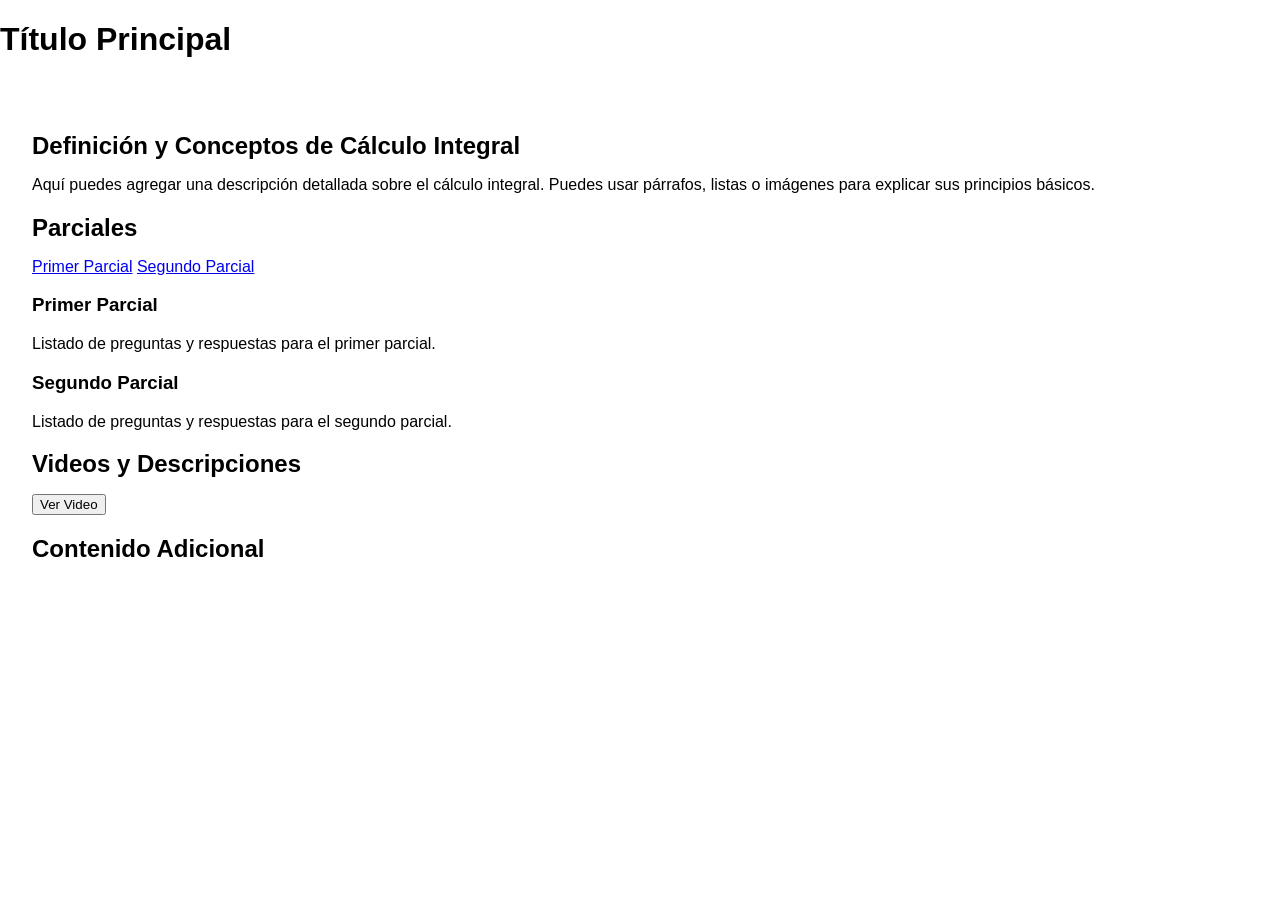
==== index.html @ 9d0ffa1f "mejora html 3" ====
<!DOCTYPE html>
<html lang="es">
<head>
    <meta charset="UTF-8">
    <meta name="viewport" content="width=device-width, initial-scale=1.0">
    <title>Título Principal - Cálculo Integral</title>
    <link rel="stylesheet" href="styles.css">
    <style>
        .animated {
            animation: slideUp 1s ease;
        }
        
        @keyframes slideUp {
            from { transform: translateY(-50px); opacity: 0; }
            to { transform: translateY(0); opacity: 1; }
        }

        .dropdown-content {
            display: none;
            position: absolute;
            background-color: #f9f9f9;
            min-width: 160px;
            box-shadow: 0px 8px 16px 0px rgba(0,0,0,0.2);
            z-index: 1;
        }

        .dropdown-content a {
            color: black;
            padding: 12px 16px;
            text-decoration: none;
            display: block;
        }

        .dropdown-content a:hover {background-color: #f1f1f1}
    </style>
</head>
<body>

<!-- Header -->
<header class="animated">
    <h1>Título Principal</h1>
</header>

<!-- Main Content -->
<main class="main-content animated">
    <!-- Definición y Conceptos de Cálculo Integral -->
    <section id="definition" class="content-section animated">
        <h2>Definición y Conceptos de Cálculo Integral</h2>
        <p>Aquí puedes agregar una descripción detallada sobre el cálculo integral. Puedes usar párrafos, listas o imágenes para explicar sus principios básicos.</p>
    </section>

    <!-- Parciales -->
    <div class="content-section animated">
        <h2>Parciales</h2>
        <a href="#primer-parcial" onclick="showParchial('parcial1')">Primer Parcial</a>
        <a href="#segundo-parcial" onclick="showParchial('parcial2')">Segundo Parcial</a>
    </div>

    <!-- Contenido de los Parciales -->
    <section id="primer-parcial" class="content-section animated">
        <h3>Primer Parcial</h3>
        <p>Listado de preguntas y respuestas para el primer parcial.</p>
        <!-- Agrega botones o enlaces para cada tema -->
    </section>

    <section id="segundo-parcial" class="content-section animated">
        <h3>Segundo Parcial</h3>
        <p>Listado de preguntas y respuestas para el segundo parcial.</p>
        <!-- Agrega botones o enlaces para cada tema -->
    </section>

    <!-- Video -->
    <div class="content-section animated">
        <h2>Videos y Descripciones</h2>
        <button onclick="showVideo('your-video-id-here')">Ver Video</button>
        <!-- Añade un iframe para mostrar el video de YouTube si es necesario -->
    </div>

    <!-- Contenido Adicional -->
    <section id="additional-content" class="content-section animated">
        <h2>Contenido Adicional</h2>
        <!-- Aquí puedes agregar cualquier otro contenido que deseas, como definiciones adicionales o enlaces internos -->
    </section>
</main>

<script>
    function showParchial(parchialId) {
        // Mostrar el contenido del parcial seleccionado
        document.getElementById(parchialId).style.display = 'block';

        // Ocultar los contenidos de otros parciales
        hideParcial1();
        hideParcial2();
    }

    function hideParcial1() {
        // Ocultar el contenido del primer parcial
        document.getElementById('primer-parcial').style.display = 'none';
    }

    function hideParcial2() {
        // Ocultar el contenido del segundo parcial
        document.getElementById('segundo-parcial').style.display = 'none';
    }
</script>
---- styles.css ----
body {
    font-family: Arial, sans-serif;
    margin: 0;
    padding: 0;
}

.header {
    background-color: #f8f9fa;
    padding: 1rem;
}

.main-content {
    padding: 2rem;
}

.content-section h2 {
    margin-bottom: 1rem;
}

/* Añade estilos adicionales para los títulos y botones */
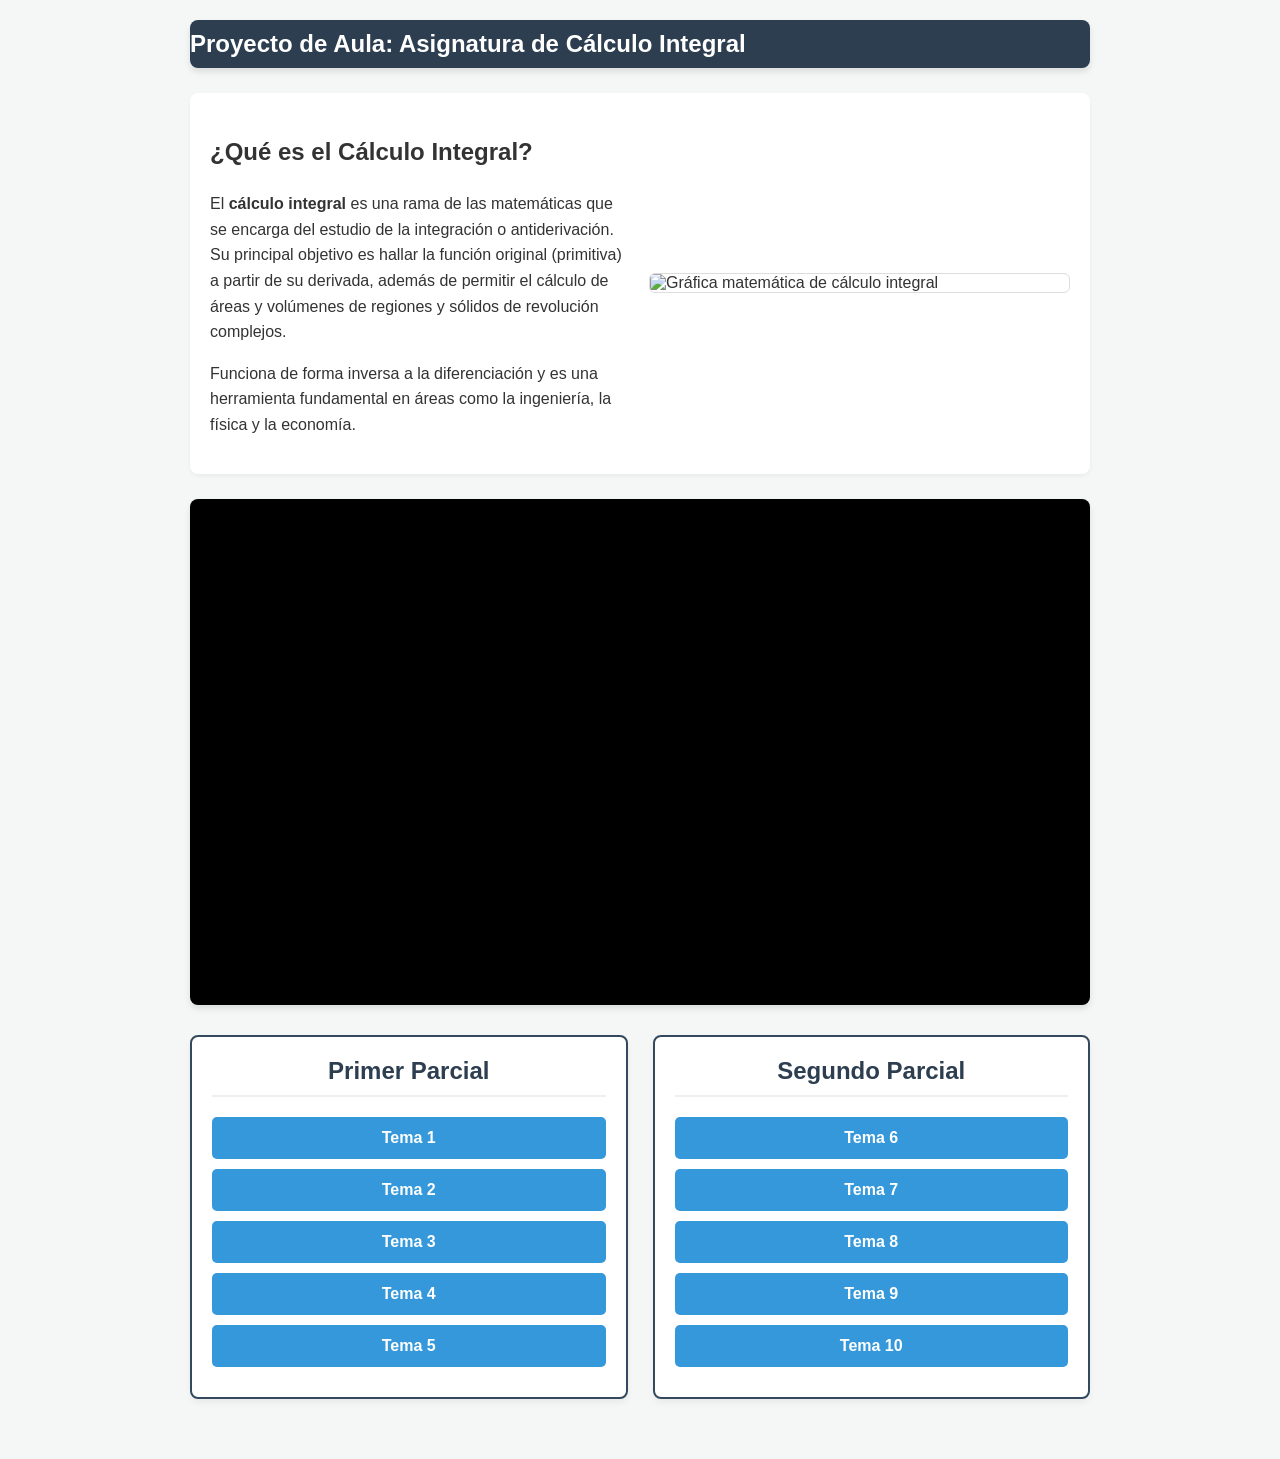
==== commit 81f56742: "proyecto actualizado" ====
--- a/index.html
+++ b/index.html
@@ -3,103 +3,209 @@
 <head>
     <meta charset="UTF-8">
     <meta name="viewport" content="width=device-width, initial-scale=1.0">
-    <title>Título Principal - Cálculo Integral</title>
-    <link rel="stylesheet" href="styles.css">
+    <title>Curso de Cálculo Integral</title>
     <style>
-        .animated {
-            animation: slideUp 1s ease;
-        }
-        
-        @keyframes slideUp {
-            from { transform: translateY(-50px); opacity: 0; }
-            to { transform: translateY(0); opacity: 1; }
-        }
-
-        .dropdown-content {
-            display: none;
+        /* --- ESTILOS GENERALES Y LIGEROS --- */
+        body {
+            font-family: 'Segoe UI', Tahoma, Geneva, Verdana, sans-serif;
+            background-color: #f4f7f6;
+            color: #333;
+            margin: 0;
+            padding: 20px;
+            display: flex;
+            flex-direction: column;
+            align-items: center;
+        }
+
+        main {
+            max-width: 900px;
+            width: 100%;
+        }
+
+        /* --- ANIMACIÓN DEL TÍTULO (Izquierda a Derecha) --- */
+        .marquee-container {
+            width: 100%;
+            overflow: hidden;
+            background: #2c3e50;
+            border-radius: 8px;
+            padding: 10px 0;
+            margin-bottom: 25px;
+            box-shadow: 0 4px 6px rgba(0,0,0,0.1);
+        }
+
+        .marquee-text {
+            display: inline-block;
+            white-space: nowrap;
+            font-size: 24px;
+            font-weight: bold;
+            color: #ffffff;
+            animation: moverTexto 12s linear infinite;
+        }
+
+        @keyframes moverTexto {
+            0% { transform: translate3d(-100%, 0, 0); }
+            100% { transform: translate3d(100%, 0, 0); }
+        }
+
+        /* --- SECCIÓN INTRODUCTORIA (Texto e Imagen) --- */
+        .intro-section {
+            display: flex;
+            gap: 20px;
+            background: white;
+            padding: 20px;
+            border-radius: 8px;
+            box-shadow: 0 2px 4px rgba(0,0,0,0.05);
+            margin-bottom: 25px;
+            align-items: center;
+        }
+
+        .intro-text {
+            flex: 1;
+            line-height: 1.6;
+        }
+
+        .intro-image {
+            flex: 1;
+            max-width: 100%;
+            height: auto;
+            border-radius: 6px;
+            border: 1px solid #ddd;
+        }
+
+        /* --- SECCIÓN MULTIMEDIA (Video de YouTube) --- */
+        .video-container {
+            position: relative;
+            padding-bottom: 56.25%; /* Relación de aspecto 16:9 */
+            height: 0;
+            overflow: hidden;
+            background: #000;
+            border-radius: 8px;
+            margin-bottom: 30px;
+            box-shadow: 0 4px 6px rgba(0,0,0,0.1);
+        }
+
+        .video-container iframe {
             position: absolute;
-            background-color: #f9f9f9;
-            min-width: 160px;
-            box-shadow: 0px 8px 16px 0px rgba(0,0,0,0.2);
-            z-index: 1;
-        }
-
-        .dropdown-content a {
-            color: black;
-            padding: 12px 16px;
+            top: 0;
+            left: 0;
+            width: 100%;
+            height: 100%;
+            border: 0;
+        }
+
+        /* --- PANELES DE NAVEGACIÓN (Los Dos Cuadros de Parciales) --- */
+        .parciales-container {
+            display: grid;
+            grid-template-columns: 1fr 1fr;
+            gap: 25px;
+            margin-bottom: 40px;
+        }
+
+        .cuadro-parcial {
+            background: white;
+            border: 2px solid #34495e;
+            border-radius: 8px;
+            padding: 20px;
+            box-shadow: 0 4px 6px rgba(0,0,0,0.05);
+            text-align: center;
+        }
+
+        .cuadro-parcial h2 {
+            color: #2c3e50;
+            margin-top: 0;
+            border-bottom: 2px solid #ecf0f1;
+            padding-bottom: 10px;
+        }
+
+        /* --- BOTONES INTERACTIVOS --- */
+        .btn-tema {
+            display: block;
+            width: 100%;
+            padding: 12px;
+            margin: 10px 0;
+            background-color: #3498db;
+            color: white;
             text-decoration: none;
-            display: block;
-        }
-
-        .dropdown-content a:hover {background-color: #f1f1f1}
+            font-weight: bold;
+            border-radius: 5px;
+            transition: background 0.2s ease, transform 0.1s ease;
+            box-sizing: border-box;
+        }
+
+        .btn-tema:hover {
+            background-color: #2980b9;
+            transform: scale(1.02);
+        }
+
+        .btn-tema:active {
+            transform: scale(0.98);
+        }
+
+        /* Responsivo para pantallas pequeñas */
+        @media (max-width: 768px) {
+            .intro-section { flex-direction: column; }
+            .parciales-container { grid-template-columns: 1fr; }
+        }
     </style>
 </head>
 <body>
 
-<!-- Header -->
-<header class="animated">
-    <h1>Título Principal</h1>
-</header>
-
-<!-- Main Content -->
-<main class="main-content animated">
-    <!-- Definición y Conceptos de Cálculo Integral -->
-    <section id="definition" class="content-section animated">
-        <h2>Definición y Conceptos de Cálculo Integral</h2>
-        <p>Aquí puedes agregar una descripción detallada sobre el cálculo integral. Puedes usar párrafos, listas o imágenes para explicar sus principios básicos.</p>
-    </section>
-
-    <!-- Parciales -->
-    <div class="content-section animated">
-        <h2>Parciales</h2>
-        <a href="#primer-parcial" onclick="showParchial('parcial1')">Primer Parcial</a>
-        <a href="#segundo-parcial" onclick="showParchial('parcial2')">Segundo Parcial</a>
-    </div>
-
-    <!-- Contenido de los Parciales -->
-    <section id="primer-parcial" class="content-section animated">
-        <h3>Primer Parcial</h3>
-        <p>Listado de preguntas y respuestas para el primer parcial.</p>
-        <!-- Agrega botones o enlaces para cada tema -->
-    </section>
-
-    <section id="segundo-parcial" class="content-section animated">
-        <h3>Segundo Parcial</h3>
-        <p>Listado de preguntas y respuestas para el segundo parcial.</p>
-        <!-- Agrega botones o enlaces para cada tema -->
-    </section>
-
-    <!-- Video -->
-    <div class="content-section animated">
-        <h2>Videos y Descripciones</h2>
-        <button onclick="showVideo('your-video-id-here')">Ver Video</button>
-        <!-- Añade un iframe para mostrar el video de YouTube si es necesario -->
-    </div>
-
-    <!-- Contenido Adicional -->
-    <section id="additional-content" class="content-section animated">
-        <h2>Contenido Adicional</h2>
-        <!-- Aquí puedes agregar cualquier otro contenido que deseas, como definiciones adicionales o enlaces internos -->
-    </section>
-</main>
-
-<script>
-    function showParchial(parchialId) {
-        // Mostrar el contenido del parcial seleccionado
-        document.getElementById(parchialId).style.display = 'block';
-
-        // Ocultar los contenidos de otros parciales
-        hideParcial1();
-        hideParcial2();
-    }
-
-    function hideParcial1() {
-        // Ocultar el contenido del primer parcial
-        document.getElementById('primer-parcial').style.display = 'none';
-    }
-
-    function hideParcial2() {
-        // Ocultar el contenido del segundo parcial
-        document.getElementById('segundo-parcial').style.display = 'none';
-    }
-</script>+    <main>
+        <!-- 1. Encabezado Animado de Izquierda a Derecha -->
+        <div class="marquee-container">
+            <div class="marquee-text">Proyecto de Aula: Asignatura de Cálculo Integral</div>
+        </div>
+
+        <!-- 2. Sección Teórica con Definición e Imagen -->
+        <section class="intro-section">
+            <div class="intro-text">
+                <h2>¿Qué es el Cálculo Integral?</h2>
+                <p>
+                    El <strong>cálculo integral</strong> es una rama de las matemáticas que se encarga del estudio de la integración o antiderivación. Su principal objetivo es hallar la función original (primitiva) a partir de su derivada, además de permitir el cálculo de áreas y volúmenes de regiones y sólidos de revolución complejos.
+                </p>
+                <p>
+                    Funciona de forma inversa a la diferenciación y es una herramienta fundamental en áreas como la ingeniería, la física y la economía.
+                </p>
+            </div>
+            <!-- Imagen ilustrativa temporal usando una URL libre (Área bajo la curva) -->
+            <img class="intro-image" src="https://unsplash.com" alt="Gráfica matemática de cálculo integral">
+        </section>
+
+        <!-- 3. Sección de Video de YouTube Incrustado -->
+        <section class="video-container">
+            <iframe 
+                src="https://youtube.com" 
+                title="Integrales | Introducción" 
+                allow="accelerometer; autoplay; clipboard-write; encrypted-media; gyroscope; picture-in-picture; web-share" 
+                allowfullscreen>
+            </iframe >
+        </section>
+
+        <!-- 4. Cuadros de los Parciales con Enlaces Relativos -->
+        <section class="parciales-container">
+            
+            <!-- Cuadro Primer Parcial -->
+            <div class="cuadro-parcial">
+                <h2>Primer Parcial</h2>
+                <a href="temas/parcial1/tema1.html" class="btn-tema">Tema 1</a>
+                <a href="temas/parcial1/tema2.html" class="btn-tema">Tema 2</a>
+                <a href="temas/parcial1/tema3.html" class="btn-tema">Tema 3</a>
+                <a href="temas/parcial1/tema4.html" class="btn-tema">Tema 4</a>
+                <a href="temas/parcial1/tema5.html" class="btn-tema">Tema 5</a>
+            </div>
+
+            <!-- Cuadro Segundo Parcial -->
+            <div class="cuadro-parcial">
+                <h2>Segundo Parcial</h2>
+                <a href="temas/parcial2/tema1.html" class="btn-tema">Tema 6</a>
+                <a href="temas/parcial2/tema2.html" class="btn-tema">Tema 7</a>
+                <a href="temas/parcial2/tema3.html" class="btn-tema">Tema 8</a>
+                <a href="temas/parcial2/tema4.html" class="btn-tema">Tema 9</a>
+                <a href="temas/parcial2/tema5.html" class="btn-tema">Tema 10</a>
+            </div>
+
+        </section>
+    </main>
+
+</body>
+</html>
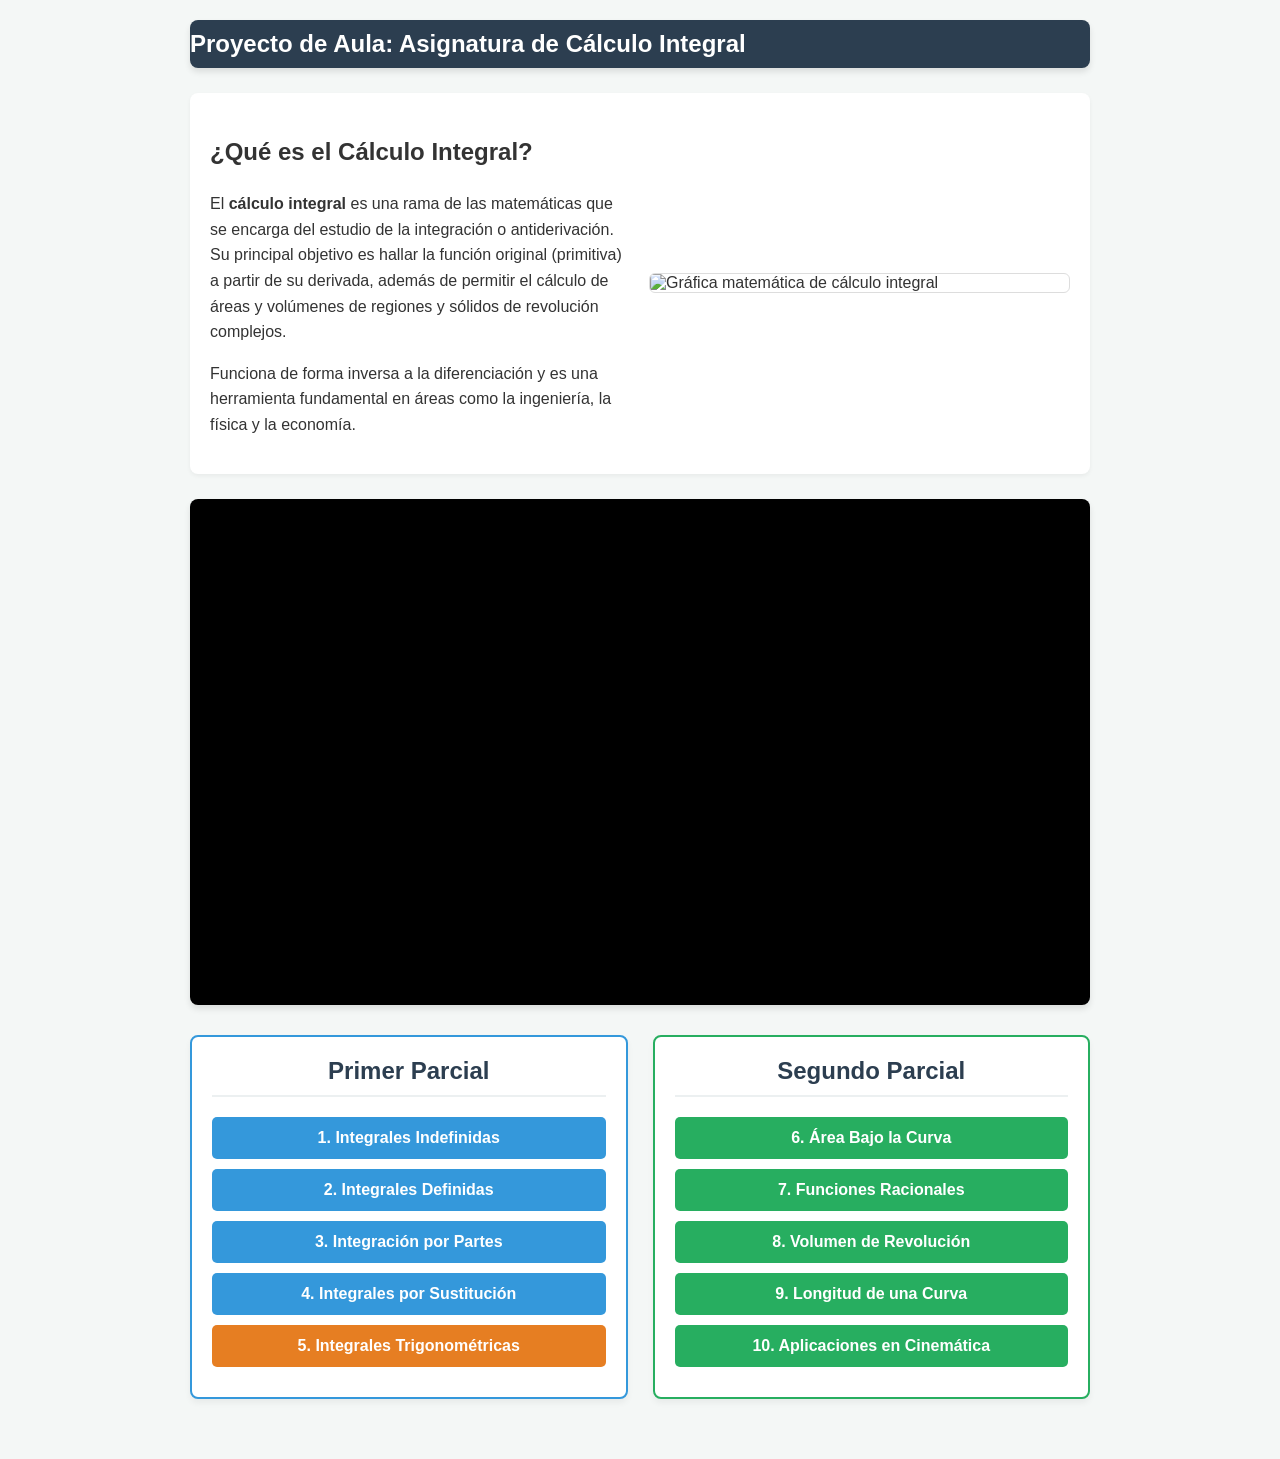
==== commit 1de88f05: "mejoramiento de index" ====
--- a/index.html
+++ b/index.html
@@ -168,13 +168,13 @@
                 </p>
             </div>
             <!-- Imagen ilustrativa temporal usando una URL libre (Área bajo la curva) -->
-            <img class="intro-image" src="https://unsplash.com" alt="Gráfica matemática de cálculo integral">
+            <img class="intro-image" src="https://images.unsplash.com/photo-1754304342501-54bad0a6d195?q=80&w=1170&auto=format&fit=crop" alt="Gráfica matemática de cálculo integral">
         </section>
 
         <!-- 3. Sección de Video de YouTube Incrustado -->
         <section class="video-container">
             <iframe 
-                src="https://youtube.com" 
+                src="https://www.youtube.com/embed/d7Y9Om4KCUM" 
                 title="Integrales | Introducción" 
                 allow="accelerometer; autoplay; clipboard-write; encrypted-media; gyroscope; picture-in-picture; web-share" 
                 allowfullscreen>
@@ -185,23 +185,23 @@
         <section class="parciales-container">
             
             <!-- Cuadro Primer Parcial -->
-            <div class="cuadro-parcial">
+            <div class="cuadro-parcial" style="border-color: #3498db;">
                 <h2>Primer Parcial</h2>
-                <a href="temas/parcial1/tema1.html" class="btn-tema">Tema 1</a>
-                <a href="temas/parcial1/tema2.html" class="btn-tema">Tema 2</a>
-                <a href="temas/parcial1/tema3.html" class="btn-tema">Tema 3</a>
-                <a href="temas/parcial1/tema4.html" class="btn-tema">Tema 4</a>
-                <a href="temas/parcial1/tema5.html" class="btn-tema">Tema 5</a>
+                <a href="temas/parcial1/tema1.html" class="btn-tema" style="background-color: #3498db;">1. Integrales Indefinidas</a>
+                <a href="temas/parcial1/tema2.html" class="btn-tema" style="background-color: #3498db;">2. Integrales Definidas</a>
+                <a href="temas/parcial1/tema3.html" class="btn-tema" style="background-color: #3498db;">3. Integración por Partes</a>
+                <a href="temas/parcial1/tema4.html" class="btn-tema" style="background-color: #3498db;">4. Integrales por Sustitución</a>
+                <a href="temas/parcial1/tema5.html" class="btn-tema" style="background-color: #e67e22;">5. Integrales Trigonométricas</a>
             </div>
 
             <!-- Cuadro Segundo Parcial -->
-            <div class="cuadro-parcial">
+            <div class="cuadro-parcial" style="border-color: #27ae60;">
                 <h2>Segundo Parcial</h2>
-                <a href="temas/parcial2/tema1.html" class="btn-tema">Tema 6</a>
-                <a href="temas/parcial2/tema2.html" class="btn-tema">Tema 7</a>
-                <a href="temas/parcial2/tema3.html" class="btn-tema">Tema 8</a>
-                <a href="temas/parcial2/tema4.html" class="btn-tema">Tema 9</a>
-                <a href="temas/parcial2/tema5.html" class="btn-tema">Tema 10</a>
+                <a href="temas/parcial2/tema1.html" class="btn-tema" style="background-color: #27ae60;">6. Área Bajo la Curva</a>
+                <a href="temas/parcial2/tema2.html" class="btn-tema" style="background-color: #27ae60;">7. Funciones Racionales</a>
+                <a href="temas/parcial2/tema3.html" class="btn-tema" style="background-color: #27ae60;">8. Volumen de Revolución</a>
+                <a href="temas/parcial2/tema4.html" class="btn-tema" style="background-color: #27ae60;">9. Longitud de una Curva</a>
+                <a href="temas/parcial2/tema5.html" class="btn-tema" style="background-color: #27ae60;">10. Aplicaciones en Cinemática</a>
             </div>
 
         </section>
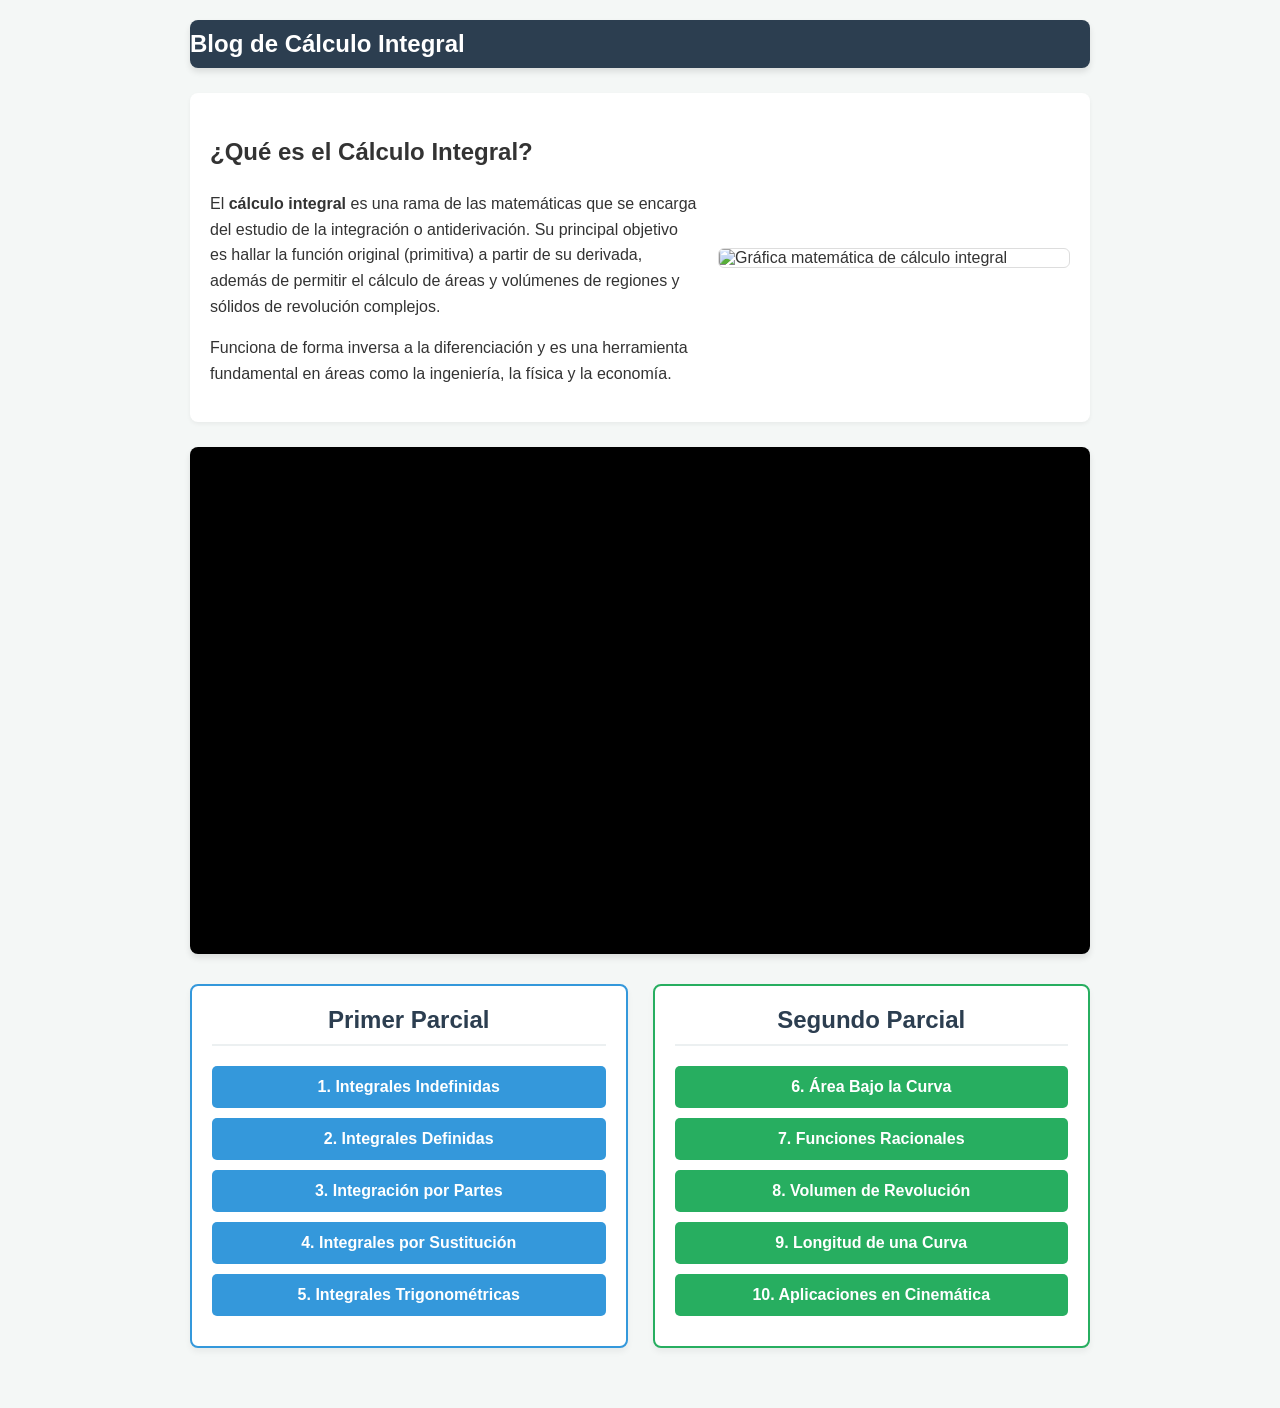
==== commit ea1992e3: "videos y temas implementados" ====
--- a/index.html
+++ b/index.html
@@ -153,7 +153,7 @@
     <main>
         <!-- 1. Encabezado Animado de Izquierda a Derecha -->
         <div class="marquee-container">
-            <div class="marquee-text">Proyecto de Aula: Asignatura de Cálculo Integral</div>
+            <div class="marquee-text">Blog de Cálculo Integral</div>
         </div>
 
         <!-- 2. Sección Teórica con Definición e Imagen -->
@@ -168,7 +168,7 @@
                 </p>
             </div>
             <!-- Imagen ilustrativa temporal usando una URL libre (Área bajo la curva) -->
-            <img class="intro-image" src="https://images.unsplash.com/photo-1754304342501-54bad0a6d195?q=80&w=1170&auto=format&fit=crop" alt="Gráfica matemática de cálculo integral">
+            <img class="intro-image" src="https://images.unsplash.com/photo-1754304342501-54bad0a6d195?q=80&w=1170&auto=format&fit=crop" alt="Gráfica matemática de cálculo integral" style="max-width: 350px; height: auto;">
         </section>
 
         <!-- 3. Sección de Video de YouTube Incrustado -->
@@ -191,7 +191,7 @@
                 <a href="temas/parcial1/tema2.html" class="btn-tema" style="background-color: #3498db;">2. Integrales Definidas</a>
                 <a href="temas/parcial1/tema3.html" class="btn-tema" style="background-color: #3498db;">3. Integración por Partes</a>
                 <a href="temas/parcial1/tema4.html" class="btn-tema" style="background-color: #3498db;">4. Integrales por Sustitución</a>
-                <a href="temas/parcial1/tema5.html" class="btn-tema" style="background-color: #e67e22;">5. Integrales Trigonométricas</a>
+                <a href="temas/parcial1/tema5.html" class="btn-tema" style="background-color: #3498db;">5. Integrales Trigonométricas</a>
             </div>
 
             <!-- Cuadro Segundo Parcial -->
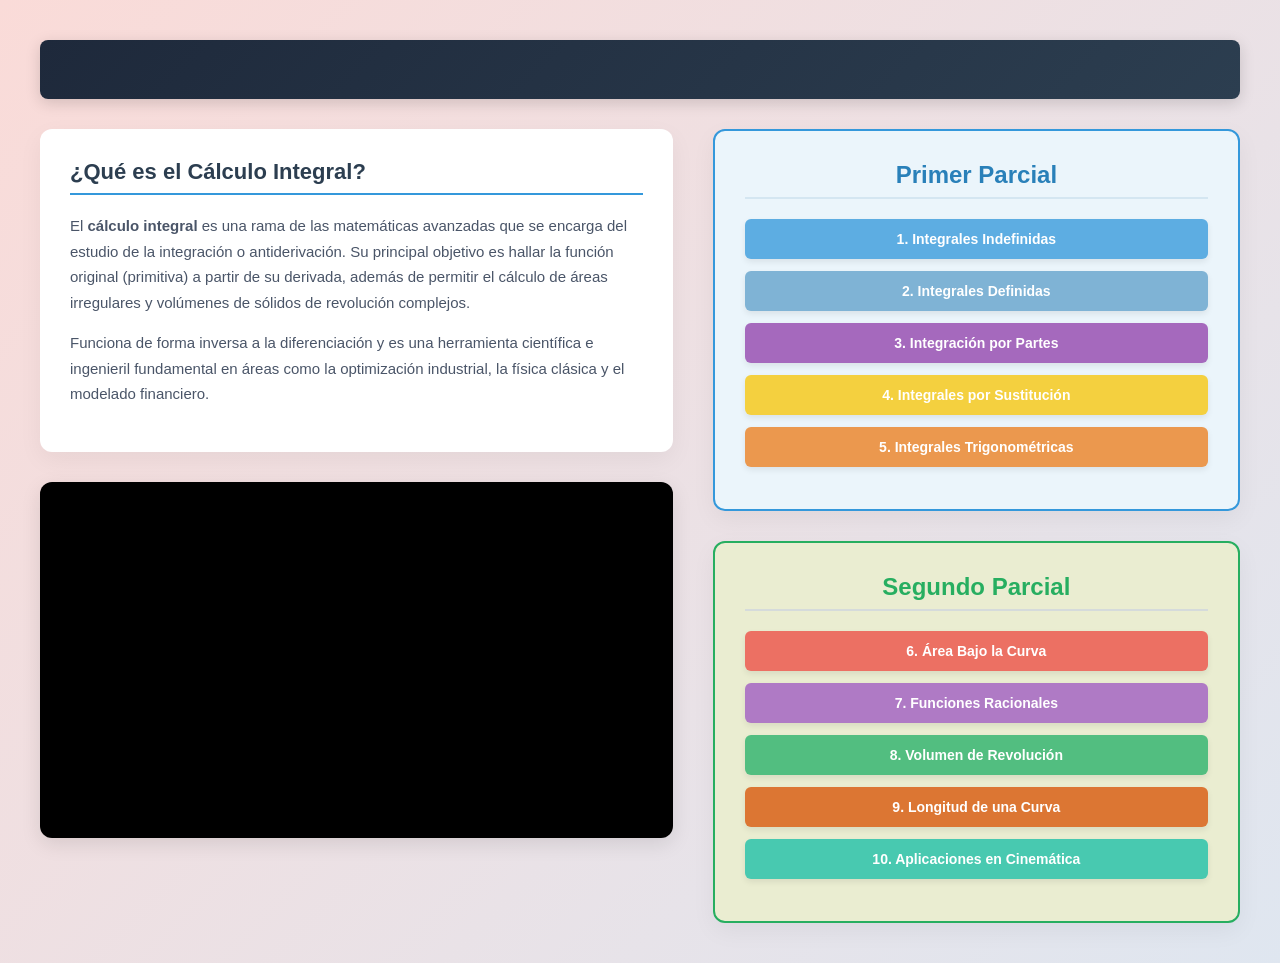
==== commit c4a3afab: "mejora de index y fondos en todos los temas" ====
--- a/index.html
+++ b/index.html
@@ -5,83 +5,107 @@
     <meta name="viewport" content="width=device-width, initial-scale=1.0">
     <title>Curso de Cálculo Integral</title>
     <style>
-        /* --- ESTILOS GENERALES Y LIGEROS --- */
+        /* --- ESTILOS GENERALES Y FONDO DINÁMICO --- */
         body {
-            font-family: 'Segoe UI', Tahoma, Geneva, Verdana, sans-serif;
-            background-color: #f4f7f6;
-            color: #333;
             margin: 0;
-            padding: 20px;
+            padding: 40px 20px;
             display: flex;
             flex-direction: column;
             align-items: center;
-        }
-
+            font-family: 'Segoe UI', Tahoma, Geneva, Verdana, sans-serif;
+            /* Degradado con colores pastel más vivos y notorios */
+            background: linear-gradient(-45deg, #d5f5e3, #e8f8f5, #d6eaf8, #fadbd8);
+            background-size: 400% 400%;
+            animation: movimientoGradiente 10s ease infinite; /* Bajado a 10s para que sea más dinámico */
+            min-height: 100vh;
+            box-sizing: border-box;
+        }
+
+        @keyframes movimientoGradiente {
+            0% { background-position: 0% 50%; }
+            50% { background-position: 100% 50%; }
+            100% { background-position: 0% 50%; }
+        }
+
+        /* --- CONTENEDOR MAESTRO HORIZONTAL --- */
         main {
-            max-width: 900px;
-            width: 100%;
-        }
-
-        /* --- ANIMACIÓN DEL TÍTULO (Izquierda a Derecha) --- */
+            max-width: 1200px;
+            width: 100%;
+        }
+
+        /* --- ANIMACIÓN FLUIDA DEL TÍTULO --- */
         .marquee-container {
             width: 100%;
             overflow: hidden;
-            background: #2c3e50;
+            background: linear-gradient(135deg, #1e293b, #2c3e50);
             border-radius: 8px;
-            padding: 10px 0;
-            margin-bottom: 25px;
-            box-shadow: 0 4px 6px rgba(0,0,0,0.1);
+            padding: 14px 0;
+            margin-bottom: 30px;
+            box-shadow: 0 4px 15px rgba(0,0,0,0.15);
         }
 
         .marquee-text {
             display: inline-block;
             white-space: nowrap;
-            font-size: 24px;
+            font-size: 26px;
             font-weight: bold;
             color: #ffffff;
+            padding-left: 100%;
             animation: moverTexto 12s linear infinite;
         }
 
         @keyframes moverTexto {
-            0% { transform: translate3d(-100%, 0, 0); }
-            100% { transform: translate3d(100%, 0, 0); }
-        }
-
-        /* --- SECCIÓN INTRODUCTORIA (Texto e Imagen) --- */
-        .intro-section {
+            0% { transform: translate3d(0%, 0, 0); }
+            100% { transform: translate3d(-100%, 0, 0); }
+        }
+
+        /* --- ESTRUCTURA DE DOS COLUMNAS --- */
+        .dashboard-grid {
+            display: grid;
+            grid-template-columns: 1.2fr 1fr; /* Izquierda ligeramente más ancha para el video */
+            gap: 40px; /* Margen de separación generoso entre las dos columnas */
+            width: 100%;
+            align-items: start;
+        }
+
+        /* --- BLOQUES DE CONTENIDO CONTROLOGADOS --- */
+        .bloque {
+            background: white;
+            padding: 30px;
+            border-radius: 12px;
+            box-shadow: 0 8px 24px rgba(0,0,0,0.05);
+            box-sizing: border-box;
+        }
+
+        /* --- COLUMNA IZQUIERDA (Teoría + Video) --- */
+        .columna-izquierda {
             display: flex;
-            gap: 20px;
-            background: white;
-            padding: 20px;
-            border-radius: 8px;
-            box-shadow: 0 2px 4px rgba(0,0,0,0.05);
-            margin-bottom: 25px;
-            align-items: center;
-        }
-
-        .intro-text {
-            flex: 1;
-            line-height: 1.6;
-        }
-
-        .intro-image {
-            flex: 1;
-            max-width: 100%;
-            height: auto;
-            border-radius: 6px;
-            border: 1px solid #ddd;
-        }
-
-        /* --- SECCIÓN MULTIMEDIA (Video de YouTube) --- */
+            flex-direction: column;
+            gap: 30px; /* Margen de separación entre el concepto y el video */
+        }
+
+        .intro-text h2 {
+            color: #2c3e50;
+            margin-top: 0;
+            font-size: 22px;
+            border-bottom: 2px solid #3498db;
+            padding-bottom: 8px;
+        }
+
+        .intro-text p {
+            line-height: 1.7;
+            color: #4a5568;
+            font-size: 15px;
+        }
+
         .video-container {
             position: relative;
-            padding-bottom: 56.25%; /* Relación de aspecto 16:9 */
+            padding-bottom: 56.25%; /* Relación 16:9 */
             height: 0;
             overflow: hidden;
             background: #000;
-            border-radius: 8px;
-            margin-bottom: 30px;
-            box-shadow: 0 4px 6px rgba(0,0,0,0.1);
+            border-radius: 12px;
+            box-shadow: 0 6px 20px rgba(0,0,0,0.1);
         }
 
         .video-container iframe {
@@ -93,118 +117,145 @@
             border: 0;
         }
 
-        /* --- PANELES DE NAVEGACIÓN (Los Dos Cuadros de Parciales) --- */
-        .parciales-container {
-            display: grid;
-            grid-template-columns: 1fr 1fr;
-            gap: 25px;
-            margin-bottom: 40px;
+        /* --- COLUMNA DERECHA (Parciales Apilados) --- */
+        .columna-derecha {
+            display: flex;
+            flex-direction: column;
+            gap: 30px; /* Margen de separación entre el Parcial 1 y el Parcial 2 */
         }
 
         .cuadro-parcial {
-            background: white;
-            border: 2px solid #34495e;
-            border-radius: 8px;
-            padding: 20px;
-            box-shadow: 0 4px 6px rgba(0,0,0,0.05);
             text-align: center;
-        }
-
-        .cuadro-parcial h2 {
-            color: #2c3e50;
+            transition: all 0.3s ease;
+        }
+
+        /* Colores del Primer Parcial */
+        .parcial-uno {
+            background-color: #ebf5fb; 
+            border: 2px solid #3498db;
+        }
+        .parcial-uno h2 {
+            color: #2980b9;
             margin-top: 0;
-            border-bottom: 2px solid #ecf0f1;
-            padding-bottom: 10px;
-        }
-
-        /* --- BOTONES INTERACTIVOS --- */
+            border-bottom: 2px solid #d4e6f1;
+            padding-bottom: 8px;
+        }
+
+        /* Colores del Segundo Parcial */
+        .parcial-dos {
+            background-color: #eaedd1; 
+            border: 2px solid #27ae60;
+        }
+        .parcial-dos h2 {
+            color: #27ae60;
+            margin-top: 0;
+            border-bottom: 2px solid #d5dbdb;
+            padding-bottom: 8px;
+        }
+
+        /* Levitación del cuadro al pasar el mouse */
+        .cuadro-parcial:hover {
+            transform: translateY(-4px);
+            box-shadow: 0 12px 32px rgba(0,0,0,0.1);
+        }
+
+        /* --- BOTONES DE LOS TEMAS --- */
         .btn-tema {
             display: block;
             width: 100%;
             padding: 12px;
-            margin: 10px 0;
-            background-color: #3498db;
+            margin: 12px 0;
             color: white;
             text-decoration: none;
             font-weight: bold;
-            border-radius: 5px;
-            transition: background 0.2s ease, transform 0.1s ease;
+            border-radius: 6px;
+            transition: all 0.3s ease;
             box-sizing: border-box;
+            box-shadow: 0 3px 6px rgba(0,0,0,0.08);
+            font-size: 14px;
         }
 
         .btn-tema:hover {
-            background-color: #2980b9;
             transform: scale(1.02);
-        }
-
-        .btn-tema:active {
-            transform: scale(0.98);
-        }
-
-        /* Responsivo para pantallas pequeñas */
-        @media (max-width: 768px) {
-            .intro-section { flex-direction: column; }
-            .parciales-container { grid-template-columns: 1fr; }
+            box-shadow: 0 6px 14px rgba(0,0,0,0.15);
+            filter: brightness(1.08);
+        }
+
+        /* --- RESPONSIVO PARA PANTALLAS PEQUEÑAS --- */
+        @media (max-width: 900px) {
+            .dashboard-grid {
+                grid-template-columns: 1fr; /* Se hace vertical en celulares */
+                gap: 30px;
+            }
+            body {
+                padding: 20px 10px;
+            }
         }
     </style>
 </head>
 <body>
 
     <main>
-        <!-- 1. Encabezado Animado de Izquierda a Derecha -->
+        <!-- Título principal animado en la parte superior central -->
         <div class="marquee-container">
-            <div class="marquee-text">Blog de Cálculo Integral</div>
+            <div class="marquee-text">Proyecto Portafolio De Cálculo Integral</div>
         </div>
 
-        <!-- 2. Sección Teórica con Definición e Imagen -->
-        <section class="intro-section">
-            <div class="intro-text">
-                <h2>¿Qué es el Cálculo Integral?</h2>
-                <p>
-                    El <strong>cálculo integral</strong> es una rama de las matemáticas que se encarga del estudio de la integración o antiderivación. Su principal objetivo es hallar la función original (primitiva) a partir de su derivada, además de permitir el cálculo de áreas y volúmenes de regiones y sólidos de revolución complejos.
-                </p>
-                <p>
-                    Funciona de forma inversa a la diferenciación y es una herramienta fundamental en áreas como la ingeniería, la física y la economía.
-                </p>
+        <!-- REJILLA PRINCIPAL EN DOS COLUMNAS HORIZONTALES -->
+        <div class="dashboard-grid">
+            
+            <!-- COLUMNA IZQUIERDA: Concepto + Video (Sin Imagen) -->
+            <div class="columna-izquierda">
+                
+                <!-- Bloque Teórico -->
+                <div class="bloque intro-text">
+                    <h2>¿Qué es el Cálculo Integral?</h2>
+                    <p>
+                        El <strong>cálculo integral</strong> es una rama de las matemáticas avanzadas que se encarga del estudio de la integración o antiderivación. Su principal objetivo es hallar la función original (primitiva) a partir de su derivada, además de permitir el cálculo de áreas irregulares y volúmenes de sólidos de revolución complejos.
+                    </p>
+                    <p>
+                        Funciona de forma inversa a la diferenciación y es una herramienta científica e ingenieril fundamental en áreas como la optimización industrial, la física clásica y el modelado financiero.
+                    </p>
+                </div>
+
+                <!-- Bloque del Video de YouTube -->
+                <section class="video-container">
+                    <iframe 
+                        src="https://youtube.com" 
+                        title="Integrales | Introducción" 
+                        allow="accelerometer; autoplay; clipboard-write; encrypted-media; gyroscope; picture-in-picture; web-share" 
+                        allowfullscreen>
+                    </iframe >
+                </section>
+                
             </div>
-            <!-- Imagen ilustrativa temporal usando una URL libre (Área bajo la curva) -->
-            <img class="intro-image" src="https://images.unsplash.com/photo-1754304342501-54bad0a6d195?q=80&w=1170&auto=format&fit=crop" alt="Gráfica matemática de cálculo integral" style="max-width: 350px; height: auto;">
-        </section>
-
-        <!-- 3. Sección de Video de YouTube Incrustado -->
-        <section class="video-container">
-            <iframe 
-                src="https://www.youtube.com/embed/d7Y9Om4KCUM" 
-                title="Integrales | Introducción" 
-                allow="accelerometer; autoplay; clipboard-write; encrypted-media; gyroscope; picture-in-picture; web-share" 
-                allowfullscreen>
-            </iframe >
-        </section>
-
-        <!-- 4. Cuadros de los Parciales con Enlaces Relativos -->
-        <section class="parciales-container">
-            
-            <!-- Cuadro Primer Parcial -->
-            <div class="cuadro-parcial" style="border-color: #3498db;">
-                <h2>Primer Parcial</h2>
-                <a href="temas/parcial1/tema1.html" class="btn-tema" style="background-color: #3498db;">1. Integrales Indefinidas</a>
-                <a href="temas/parcial1/tema2.html" class="btn-tema" style="background-color: #3498db;">2. Integrales Definidas</a>
-                <a href="temas/parcial1/tema3.html" class="btn-tema" style="background-color: #3498db;">3. Integración por Partes</a>
-                <a href="temas/parcial1/tema4.html" class="btn-tema" style="background-color: #3498db;">4. Integrales por Sustitución</a>
-                <a href="temas/parcial1/tema5.html" class="btn-tema" style="background-color: #3498db;">5. Integrales Trigonométricas</a>
+
+            <!-- COLUMNA DERECHA: Parciales Apilados (Uno arriba y otro abajo) -->
+            <div class="columna-derecha">
+                
+                <!-- Cuadro Primer Parcial (Arriba) -->
+                <div class="bloque cuadro-parcial parcial-uno">
+                    <h2>Primer Parcial</h2>
+                    <a href="temas/parcial1/tema1.html" class="btn-tema" style="background-color: #5dade2;">1. Integrales Indefinidas</a>
+                    <a href="temas/parcial1/tema2.html" class="btn-tema" style="background-color: #7fb3d5;">2. Integrales Definidas</a>
+                    <a href="temas/parcial1/tema3.html" class="btn-tema" style="background-color: #a569bd;">3. Integración por Partes</a>
+                    <a href="temas/parcial1/tema4.html" class="btn-tema" style="background-color: #f4d03f;">4. Integrales por Sustitución</a>
+                    <a href="temas/parcial1/tema5.html" class="btn-tema" style="background-color: #eb984e;">5. Integrales Trigonométricas</a>
+                </div>
+
+                <!-- Cuadro Segundo Parcial (Abajo) -->
+                <div class="bloque cuadro-parcial parcial-dos">
+                    <h2>Segundo Parcial</h2>
+                    <a href="temas/parcial2/tema1.html" class="btn-tema" style="background-color: #ec7063;">6. Área Bajo la Curva</a>
+                    <a href="temas/parcial2/tema2.html" class="btn-tema" style="background-color: #af7ac5;">7. Funciones Racionales</a>
+                    <a href="temas/parcial2/tema3.html" class="btn-tema" style="background-color: #52be80;">8. Volumen de Revolución</a>
+                    <a href="temas/parcial2/tema4.html" class="btn-tema" style="background-color: #dc7633;">9. Longitud de una Curva</a>
+                    <a href="temas/parcial2/tema5.html" class="btn-tema" style="background-color: #48c9b0;">10. Aplicaciones en Cinemática</a>
+                </div>
+
             </div>
 
-            <!-- Cuadro Segundo Parcial -->
-            <div class="cuadro-parcial" style="border-color: #27ae60;">
-                <h2>Segundo Parcial</h2>
-                <a href="temas/parcial2/tema1.html" class="btn-tema" style="background-color: #27ae60;">6. Área Bajo la Curva</a>
-                <a href="temas/parcial2/tema2.html" class="btn-tema" style="background-color: #27ae60;">7. Funciones Racionales</a>
-                <a href="temas/parcial2/tema3.html" class="btn-tema" style="background-color: #27ae60;">8. Volumen de Revolución</a>
-                <a href="temas/parcial2/tema4.html" class="btn-tema" style="background-color: #27ae60;">9. Longitud de una Curva</a>
-                <a href="temas/parcial2/tema5.html" class="btn-tema" style="background-color: #27ae60;">10. Aplicaciones en Cinemática</a>
-            </div>
-
-        </section>
+        </div> <!-- Fin de la rejilla -->
     </main>
 
 </body>
